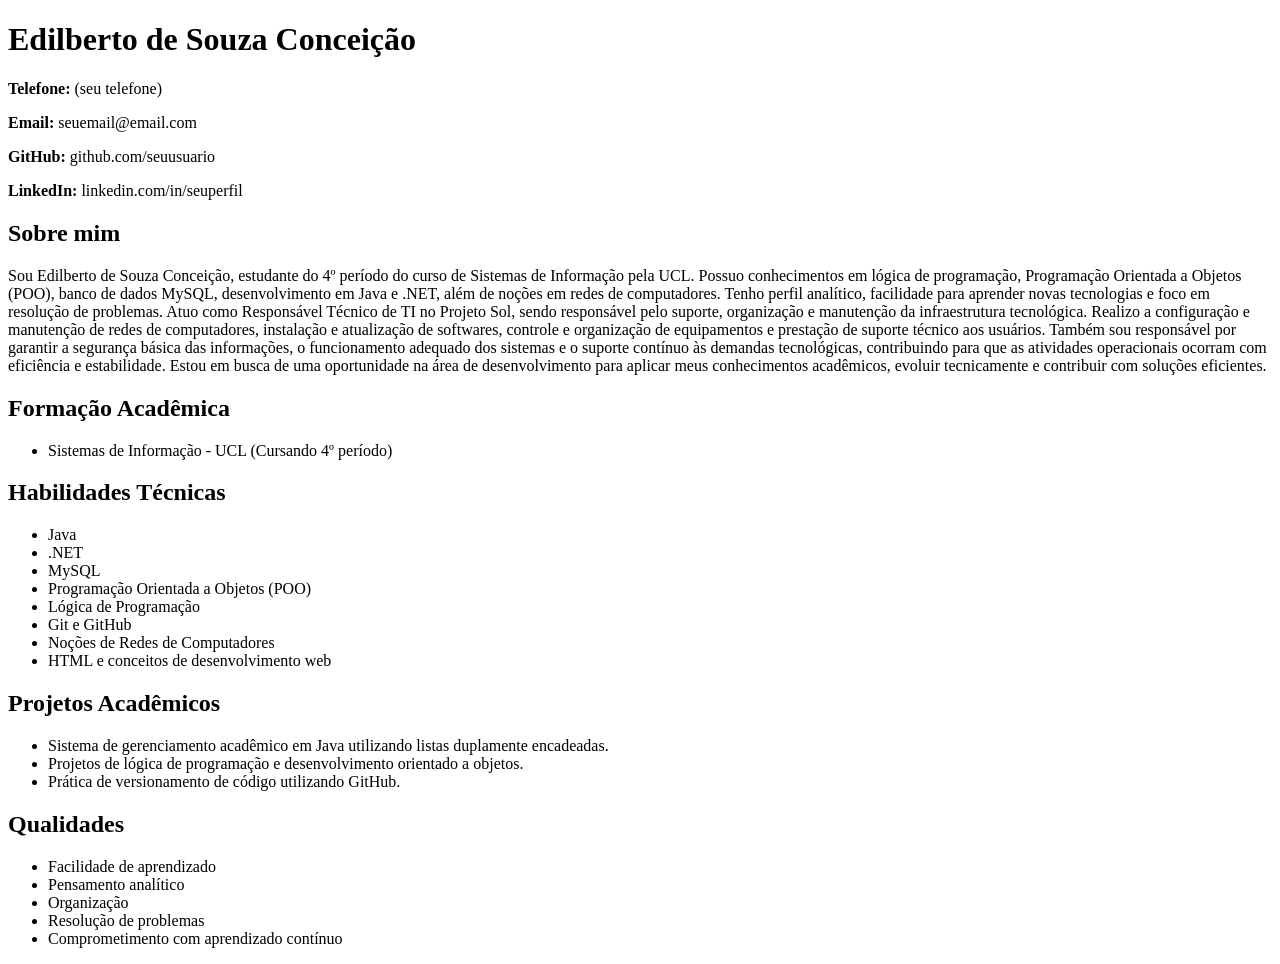
==== index.html @ 3ff3adbe "Update and rename Documento.html to index.html" ====
<!DOCTYPE html>
<html lang="pt-br">
<head>
    <meta charset="UTF-8">
    <title>Currículo - Edilberto de Souza Conceição</title>

    
</head>

<body>

<div class="container">

    <h1>Edilberto de Souza Conceição</h1>

    <div class="info">
        <p><strong>Telefone:</strong> (seu telefone)</p>
        <p><strong>Email:</strong> seuemail@email.com</p>
        <p><strong>GitHub:</strong> github.com/seuusuario</p>
        <p><strong>LinkedIn:</strong> linkedin.com/in/seuperfil</p>
    </div>

    <h2>Sobre mim</h2>
    <p>
        Sou Edilberto de Souza Conceição, estudante do 4º período do curso de Sistemas de Informação pela UCL. Possuo conhecimentos em lógica de programação, Programação Orientada a Objetos (POO), banco de dados MySQL, desenvolvimento em Java e .NET, além de noções em redes de computadores.
Tenho perfil analítico, facilidade para aprender novas tecnologias e foco em resolução de problemas. Atuo como Responsável Técnico de TI no Projeto Sol, sendo responsável pelo suporte, organização e manutenção da infraestrutura tecnológica. Realizo a configuração e manutenção de redes de computadores, instalação e atualização de softwares, controle e organização de equipamentos e prestação de suporte técnico aos usuários.
Também sou responsável por garantir a segurança básica das informações, o funcionamento adequado dos sistemas e o suporte contínuo às demandas tecnológicas, contribuindo para que as atividades operacionais ocorram com eficiência e estabilidade.
Estou em busca de uma oportunidade na área de desenvolvimento para aplicar meus conhecimentos acadêmicos, evoluir tecnicamente e contribuir com soluções eficientes.
    </p>

    <h2>Formação Acadêmica</h2>
    <ul>
        <li>Sistemas de Informação - UCL (Cursando 4º período)</li>
    </ul>

    <h2>Habilidades Técnicas</h2>
    <ul>
        <li>Java</li>
        <li>.NET</li>
        <li>MySQL</li>
        <li>Programação Orientada a Objetos (POO)</li>
        <li>Lógica de Programação</li>
        <li>Git e GitHub</li>
        <li>Noções de Redes de Computadores</li>
        <li>HTML e conceitos de desenvolvimento web</li>
    </ul>

    <h2>Projetos Acadêmicos</h2>
    <ul>
        <li>Sistema de gerenciamento acadêmico em Java utilizando listas duplamente encadeadas.</li>
        <li>Projetos de lógica de programação e desenvolvimento orientado a objetos.</li>
        <li>Prática de versionamento de código utilizando GitHub.</li>
    </ul>

    <h2>Qualidades</h2>
    <ul>
        <li>Facilidade de aprendizado</li>
        <li>Pensamento analítico</li>
        <li>Organização</li>
        <li>Resolução de problemas</li>
        <li>Comprometimento com aprendizado contínuo</li>
    </ul>

</div>

</body>
</html>
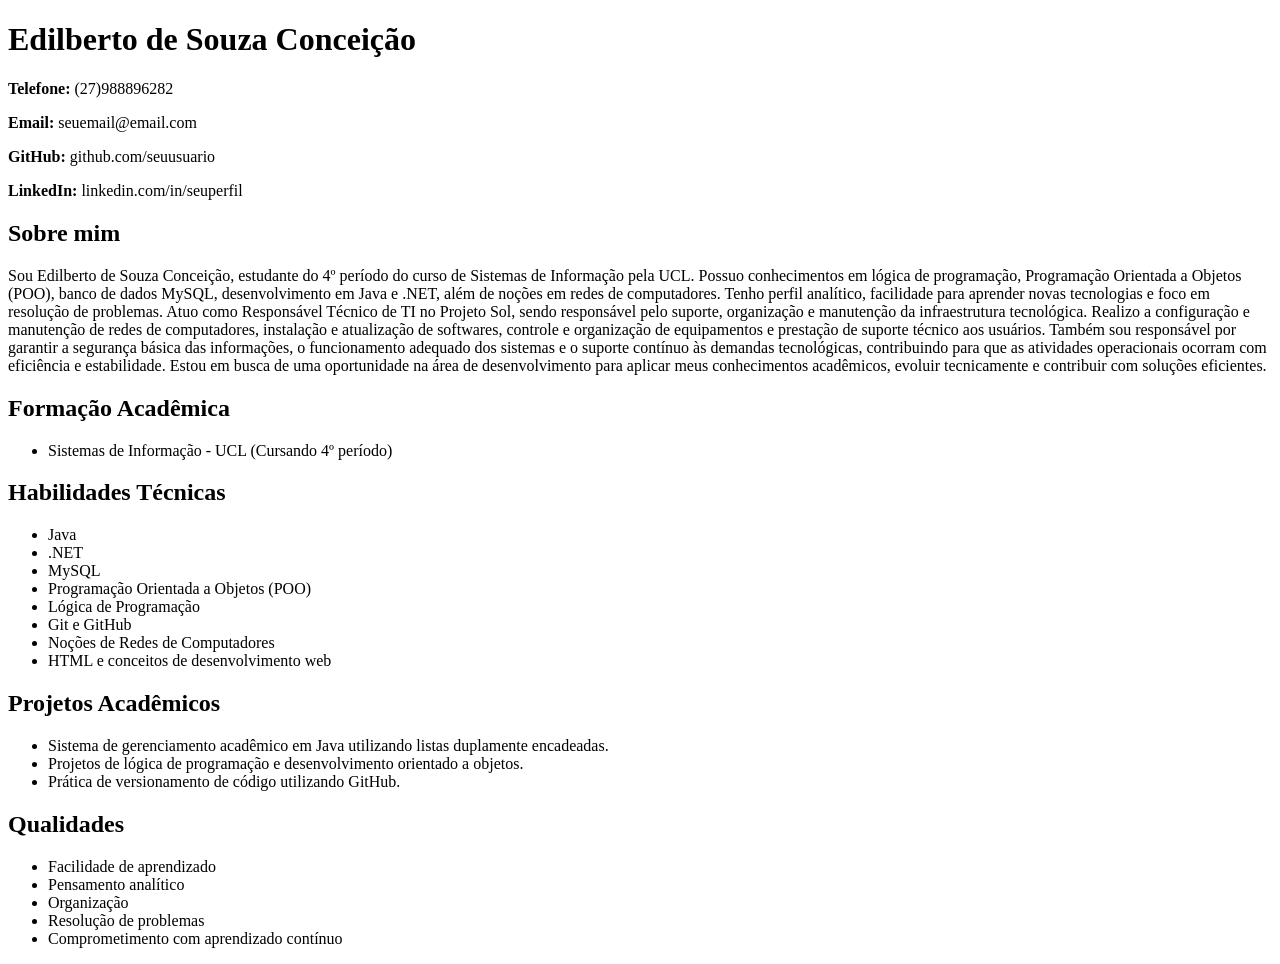
==== commit 017e4848: "Revise contact info and personal description in index.html Updated contact information and personal " ====
--- a/index.html
+++ b/index.html
@@ -14,7 +14,7 @@
     <h1>Edilberto de Souza Conceição</h1>
 
     <div class="info">
-        <p><strong>Telefone:</strong> (seu telefone)</p>
+        <p><strong>Telefone:</strong> (27)988896282</p>
         <p><strong>Email:</strong> seuemail@email.com</p>
         <p><strong>GitHub:</strong> github.com/seuusuario</p>
         <p><strong>LinkedIn:</strong> linkedin.com/in/seuperfil</p>
@@ -65,3 +65,4 @@
 
 </body>
 </html>
+
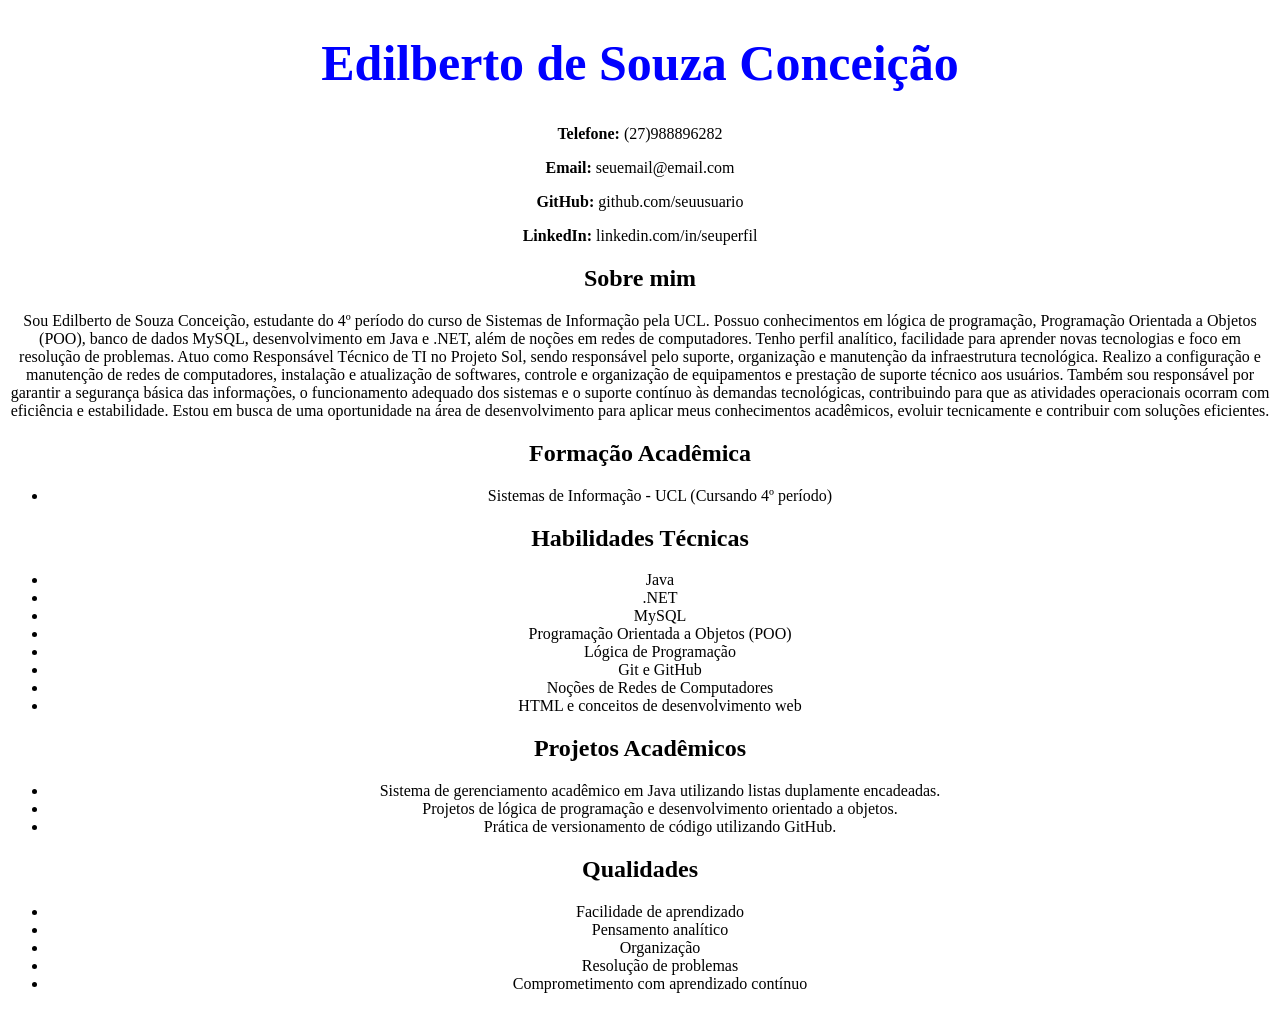
==== commit fd25ed53: "add do arquivo .css ao projeto" ====
--- a/index.html
+++ b/index.html
@@ -1,68 +1,66 @@
-<!DOCTYPE html>
-<html lang="pt-br">
-<head>
-    <meta charset="UTF-8">
-    <title>Currículo - Edilberto de Souza Conceição</title>
-
-    
-</head>
-
-<body>
-
-<div class="container">
-
-    <h1>Edilberto de Souza Conceição</h1>
-
-    <div class="info">
-        <p><strong>Telefone:</strong> (27)988896282</p>
-        <p><strong>Email:</strong> seuemail@email.com</p>
-        <p><strong>GitHub:</strong> github.com/seuusuario</p>
-        <p><strong>LinkedIn:</strong> linkedin.com/in/seuperfil</p>
-    </div>
-
-    <h2>Sobre mim</h2>
-    <p>
-        Sou Edilberto de Souza Conceição, estudante do 4º período do curso de Sistemas de Informação pela UCL. Possuo conhecimentos em lógica de programação, Programação Orientada a Objetos (POO), banco de dados MySQL, desenvolvimento em Java e .NET, além de noções em redes de computadores.
-Tenho perfil analítico, facilidade para aprender novas tecnologias e foco em resolução de problemas. Atuo como Responsável Técnico de TI no Projeto Sol, sendo responsável pelo suporte, organização e manutenção da infraestrutura tecnológica. Realizo a configuração e manutenção de redes de computadores, instalação e atualização de softwares, controle e organização de equipamentos e prestação de suporte técnico aos usuários.
-Também sou responsável por garantir a segurança básica das informações, o funcionamento adequado dos sistemas e o suporte contínuo às demandas tecnológicas, contribuindo para que as atividades operacionais ocorram com eficiência e estabilidade.
-Estou em busca de uma oportunidade na área de desenvolvimento para aplicar meus conhecimentos acadêmicos, evoluir tecnicamente e contribuir com soluções eficientes.
-    </p>
-
-    <h2>Formação Acadêmica</h2>
-    <ul>
-        <li>Sistemas de Informação - UCL (Cursando 4º período)</li>
-    </ul>
-
-    <h2>Habilidades Técnicas</h2>
-    <ul>
-        <li>Java</li>
-        <li>.NET</li>
-        <li>MySQL</li>
-        <li>Programação Orientada a Objetos (POO)</li>
-        <li>Lógica de Programação</li>
-        <li>Git e GitHub</li>
-        <li>Noções de Redes de Computadores</li>
-        <li>HTML e conceitos de desenvolvimento web</li>
-    </ul>
-
-    <h2>Projetos Acadêmicos</h2>
-    <ul>
-        <li>Sistema de gerenciamento acadêmico em Java utilizando listas duplamente encadeadas.</li>
-        <li>Projetos de lógica de programação e desenvolvimento orientado a objetos.</li>
-        <li>Prática de versionamento de código utilizando GitHub.</li>
-    </ul>
-
-    <h2>Qualidades</h2>
-    <ul>
-        <li>Facilidade de aprendizado</li>
-        <li>Pensamento analítico</li>
-        <li>Organização</li>
-        <li>Resolução de problemas</li>
-        <li>Comprometimento com aprendizado contínuo</li>
-    </ul>
-
-</div>
-
-</body>
-</html>
-
+<!DOCTYPE html>
+<html lang="pt-br">
+<head>
+    <meta charset="UTF-8">
+    <title>Currículo - Edilberto de Souza Conceição</title>
+    <link rel="stylesheet" href="styles.css">
+</head>
+
+<body>
+
+<div class="container">
+
+    <h1>Edilberto de Souza Conceição</h1>
+
+    <div class="info">
+        <p><strong>Telefone:</strong> (27)988896282</p>
+        <p><strong>Email:</strong> seuemail@email.com</p>
+        <p><strong>GitHub:</strong> github.com/seuusuario</p>
+        <p><strong>LinkedIn:</strong> linkedin.com/in/seuperfil</p>
+    </div>
+
+    <h2>Sobre mim</h2>
+    <p>
+        Sou Edilberto de Souza Conceição, estudante do 4º período do curso de Sistemas de Informação pela UCL. Possuo conhecimentos em lógica de programação, Programação Orientada a Objetos (POO), banco de dados MySQL, desenvolvimento em Java e .NET, além de noções em redes de computadores.
+Tenho perfil analítico, facilidade para aprender novas tecnologias e foco em resolução de problemas. Atuo como Responsável Técnico de TI no Projeto Sol, sendo responsável pelo suporte, organização e manutenção da infraestrutura tecnológica. Realizo a configuração e manutenção de redes de computadores, instalação e atualização de softwares, controle e organização de equipamentos e prestação de suporte técnico aos usuários.
+Também sou responsável por garantir a segurança básica das informações, o funcionamento adequado dos sistemas e o suporte contínuo às demandas tecnológicas, contribuindo para que as atividades operacionais ocorram com eficiência e estabilidade.
+Estou em busca de uma oportunidade na área de desenvolvimento para aplicar meus conhecimentos acadêmicos, evoluir tecnicamente e contribuir com soluções eficientes.
+    </p>
+
+    <h2>Formação Acadêmica</h2>
+    <ul>
+        <li>Sistemas de Informação - UCL (Cursando 4º período)</li>
+    </ul>
+
+    <h2>Habilidades Técnicas</h2>
+    <ul>
+        <li>Java</li>
+        <li>.NET</li>
+        <li>MySQL</li>
+        <li>Programação Orientada a Objetos (POO)</li>
+        <li>Lógica de Programação</li>
+        <li>Git e GitHub</li>
+        <li>Noções de Redes de Computadores</li>
+        <li>HTML e conceitos de desenvolvimento web</li>
+    </ul>
+
+    <h2>Projetos Acadêmicos</h2>
+    <ul>
+        <li>Sistema de gerenciamento acadêmico em Java utilizando listas duplamente encadeadas.</li>
+        <li>Projetos de lógica de programação e desenvolvimento orientado a objetos.</li>
+        <li>Prática de versionamento de código utilizando GitHub.</li>
+    </ul>
+
+    <h2>Qualidades</h2>
+    <ul>
+        <li>Facilidade de aprendizado</li>
+        <li>Pensamento analítico</li>
+        <li>Organização</li>
+        <li>Resolução de problemas</li>
+        <li>Comprometimento com aprendizado contínuo</li>
+    </ul>
+
+</div>
+
+</body>
+</html>
--- a/styles.css
+++ b/styles.css
@@ -0,0 +1,5 @@
+* {text-align: center;}
+h1 {color: blue; font-size: 50px;}
+ 
+hr {width: 100%;}
+
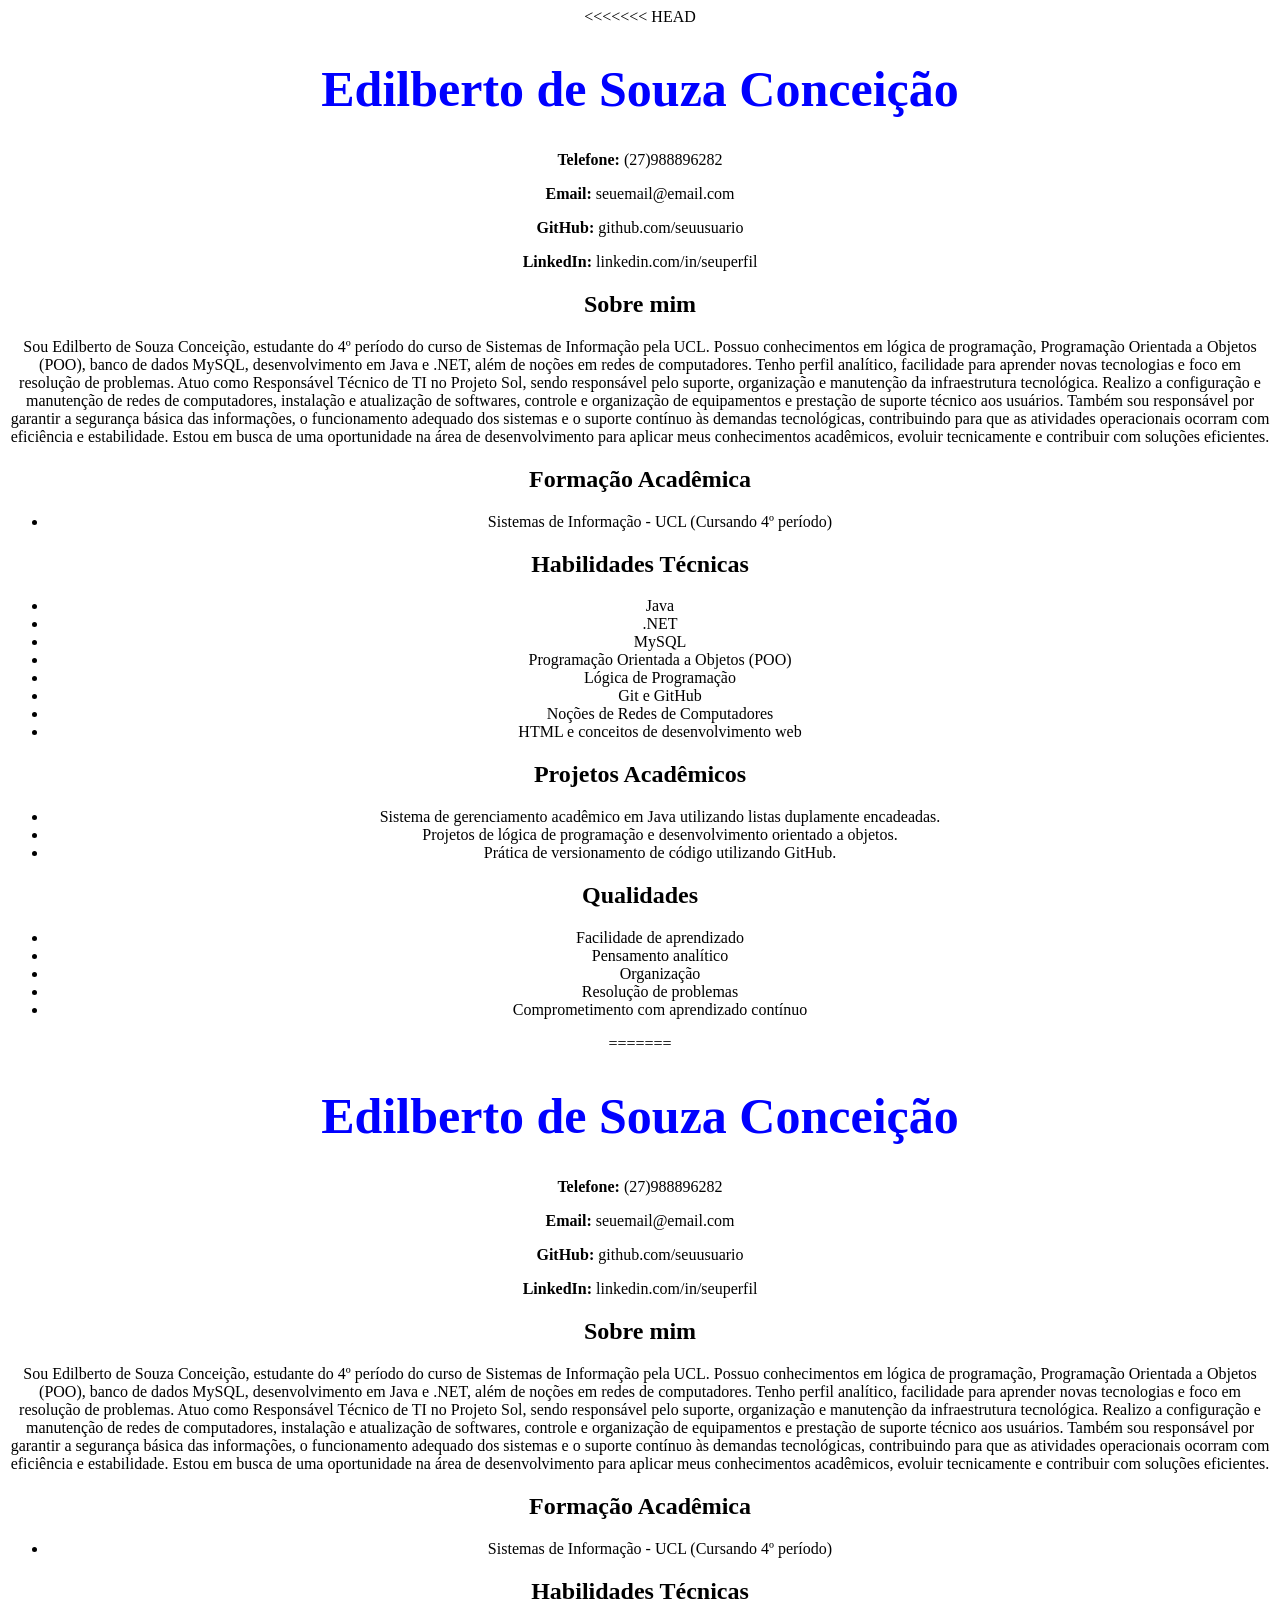
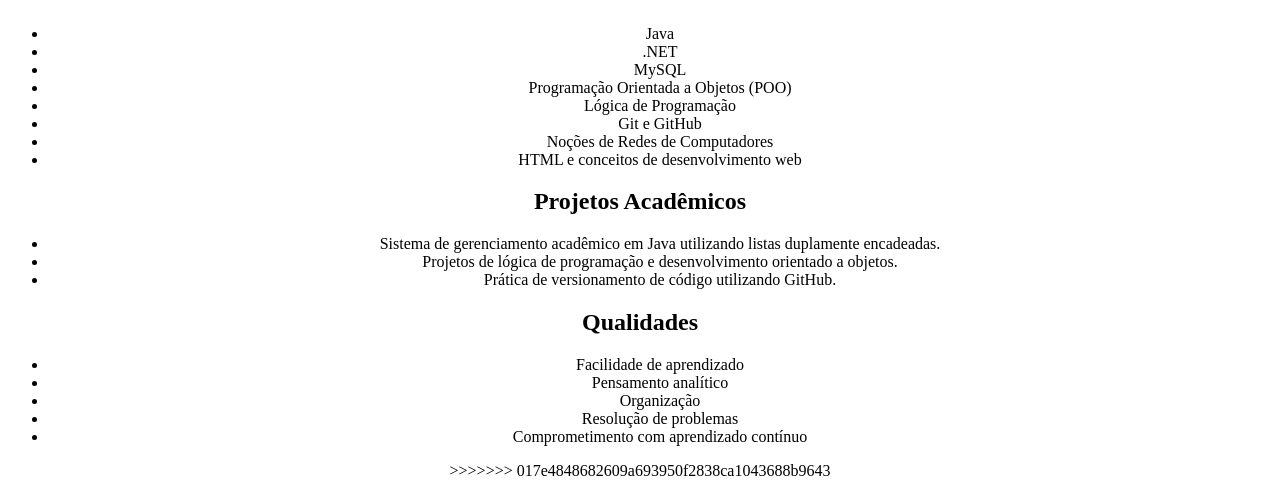
==== commit e68273a4: "resolve conflito de merge" ====
--- a/index.html
+++ b/index.html
@@ -1,3 +1,4 @@
+<<<<<<< HEAD
 <!DOCTYPE html>
 <html lang="pt-br">
 <head>
@@ -63,4 +64,74 @@
 </div>
 
 </body>
-</html>+</html>
+=======
+<!DOCTYPE html>
+<html lang="pt-br">
+<head>
+    <meta charset="UTF-8">
+    <title>Currículo - Edilberto de Souza Conceição</title>
+
+    
+</head>
+
+<body>
+
+<div class="container">
+
+    <h1>Edilberto de Souza Conceição</h1>
+
+    <div class="info">
+        <p><strong>Telefone:</strong> (27)988896282</p>
+        <p><strong>Email:</strong> seuemail@email.com</p>
+        <p><strong>GitHub:</strong> github.com/seuusuario</p>
+        <p><strong>LinkedIn:</strong> linkedin.com/in/seuperfil</p>
+    </div>
+
+    <h2>Sobre mim</h2>
+    <p>
+        Sou Edilberto de Souza Conceição, estudante do 4º período do curso de Sistemas de Informação pela UCL. Possuo conhecimentos em lógica de programação, Programação Orientada a Objetos (POO), banco de dados MySQL, desenvolvimento em Java e .NET, além de noções em redes de computadores.
+Tenho perfil analítico, facilidade para aprender novas tecnologias e foco em resolução de problemas. Atuo como Responsável Técnico de TI no Projeto Sol, sendo responsável pelo suporte, organização e manutenção da infraestrutura tecnológica. Realizo a configuração e manutenção de redes de computadores, instalação e atualização de softwares, controle e organização de equipamentos e prestação de suporte técnico aos usuários.
+Também sou responsável por garantir a segurança básica das informações, o funcionamento adequado dos sistemas e o suporte contínuo às demandas tecnológicas, contribuindo para que as atividades operacionais ocorram com eficiência e estabilidade.
+Estou em busca de uma oportunidade na área de desenvolvimento para aplicar meus conhecimentos acadêmicos, evoluir tecnicamente e contribuir com soluções eficientes.
+    </p>
+
+    <h2>Formação Acadêmica</h2>
+    <ul>
+        <li>Sistemas de Informação - UCL (Cursando 4º período)</li>
+    </ul>
+
+    <h2>Habilidades Técnicas</h2>
+    <ul>
+        <li>Java</li>
+        <li>.NET</li>
+        <li>MySQL</li>
+        <li>Programação Orientada a Objetos (POO)</li>
+        <li>Lógica de Programação</li>
+        <li>Git e GitHub</li>
+        <li>Noções de Redes de Computadores</li>
+        <li>HTML e conceitos de desenvolvimento web</li>
+    </ul>
+
+    <h2>Projetos Acadêmicos</h2>
+    <ul>
+        <li>Sistema de gerenciamento acadêmico em Java utilizando listas duplamente encadeadas.</li>
+        <li>Projetos de lógica de programação e desenvolvimento orientado a objetos.</li>
+        <li>Prática de versionamento de código utilizando GitHub.</li>
+    </ul>
+
+    <h2>Qualidades</h2>
+    <ul>
+        <li>Facilidade de aprendizado</li>
+        <li>Pensamento analítico</li>
+        <li>Organização</li>
+        <li>Resolução de problemas</li>
+        <li>Comprometimento com aprendizado contínuo</li>
+    </ul>
+
+</div>
+
+</body>
+</html>
+
+>>>>>>> 017e4848682609a693950f2838ca1043688b9643
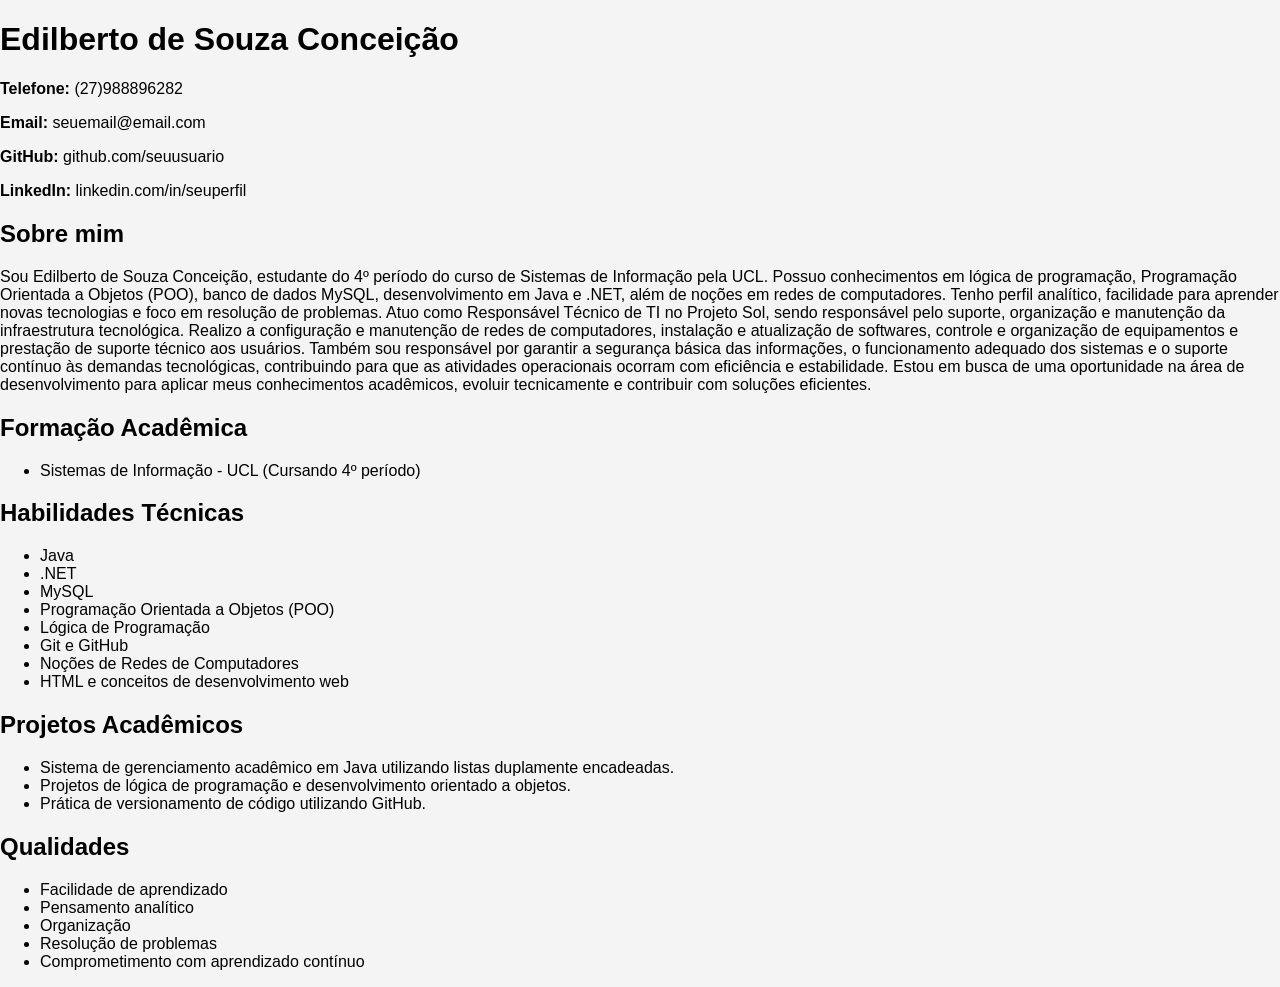
==== commit 27aefad0: "corrigindo conflito de merge no curriculo" ====
--- a/index.html
+++ b/index.html
@@ -1,4 +1,3 @@
-<<<<<<< HEAD
 <!DOCTYPE html>
 <html lang="pt-br">
 <head>
@@ -65,73 +64,4 @@
 
 </body>
 </html>
-=======
-<!DOCTYPE html>
-<html lang="pt-br">
-<head>
-    <meta charset="UTF-8">
-    <title>Currículo - Edilberto de Souza Conceição</title>
 
-    
-</head>
-
-<body>
-
-<div class="container">
-
-    <h1>Edilberto de Souza Conceição</h1>
-
-    <div class="info">
-        <p><strong>Telefone:</strong> (27)988896282</p>
-        <p><strong>Email:</strong> seuemail@email.com</p>
-        <p><strong>GitHub:</strong> github.com/seuusuario</p>
-        <p><strong>LinkedIn:</strong> linkedin.com/in/seuperfil</p>
-    </div>
-
-    <h2>Sobre mim</h2>
-    <p>
-        Sou Edilberto de Souza Conceição, estudante do 4º período do curso de Sistemas de Informação pela UCL. Possuo conhecimentos em lógica de programação, Programação Orientada a Objetos (POO), banco de dados MySQL, desenvolvimento em Java e .NET, além de noções em redes de computadores.
-Tenho perfil analítico, facilidade para aprender novas tecnologias e foco em resolução de problemas. Atuo como Responsável Técnico de TI no Projeto Sol, sendo responsável pelo suporte, organização e manutenção da infraestrutura tecnológica. Realizo a configuração e manutenção de redes de computadores, instalação e atualização de softwares, controle e organização de equipamentos e prestação de suporte técnico aos usuários.
-Também sou responsável por garantir a segurança básica das informações, o funcionamento adequado dos sistemas e o suporte contínuo às demandas tecnológicas, contribuindo para que as atividades operacionais ocorram com eficiência e estabilidade.
-Estou em busca de uma oportunidade na área de desenvolvimento para aplicar meus conhecimentos acadêmicos, evoluir tecnicamente e contribuir com soluções eficientes.
-    </p>
-
-    <h2>Formação Acadêmica</h2>
-    <ul>
-        <li>Sistemas de Informação - UCL (Cursando 4º período)</li>
-    </ul>
-
-    <h2>Habilidades Técnicas</h2>
-    <ul>
-        <li>Java</li>
-        <li>.NET</li>
-        <li>MySQL</li>
-        <li>Programação Orientada a Objetos (POO)</li>
-        <li>Lógica de Programação</li>
-        <li>Git e GitHub</li>
-        <li>Noções de Redes de Computadores</li>
-        <li>HTML e conceitos de desenvolvimento web</li>
-    </ul>
-
-    <h2>Projetos Acadêmicos</h2>
-    <ul>
-        <li>Sistema de gerenciamento acadêmico em Java utilizando listas duplamente encadeadas.</li>
-        <li>Projetos de lógica de programação e desenvolvimento orientado a objetos.</li>
-        <li>Prática de versionamento de código utilizando GitHub.</li>
-    </ul>
-
-    <h2>Qualidades</h2>
-    <ul>
-        <li>Facilidade de aprendizado</li>
-        <li>Pensamento analítico</li>
-        <li>Organização</li>
-        <li>Resolução de problemas</li>
-        <li>Comprometimento com aprendizado contínuo</li>
-    </ul>
-
-</div>
-
-</body>
-</html>
-
->>>>>>> 017e4848682609a693950f2838ca1043688b9643
--- a/styles.css
+++ b/styles.css
@@ -1,5 +1,6 @@
-* {text-align: center;}
-h1 {color: blue; font-size: 50px;}
- 
-hr {width: 100%;}
-
+body{
+font-family: Arial, Helvetica, sans-serif;
+background-color: #f4f4f4;
+margin: 0;
+padding: 0;
+}
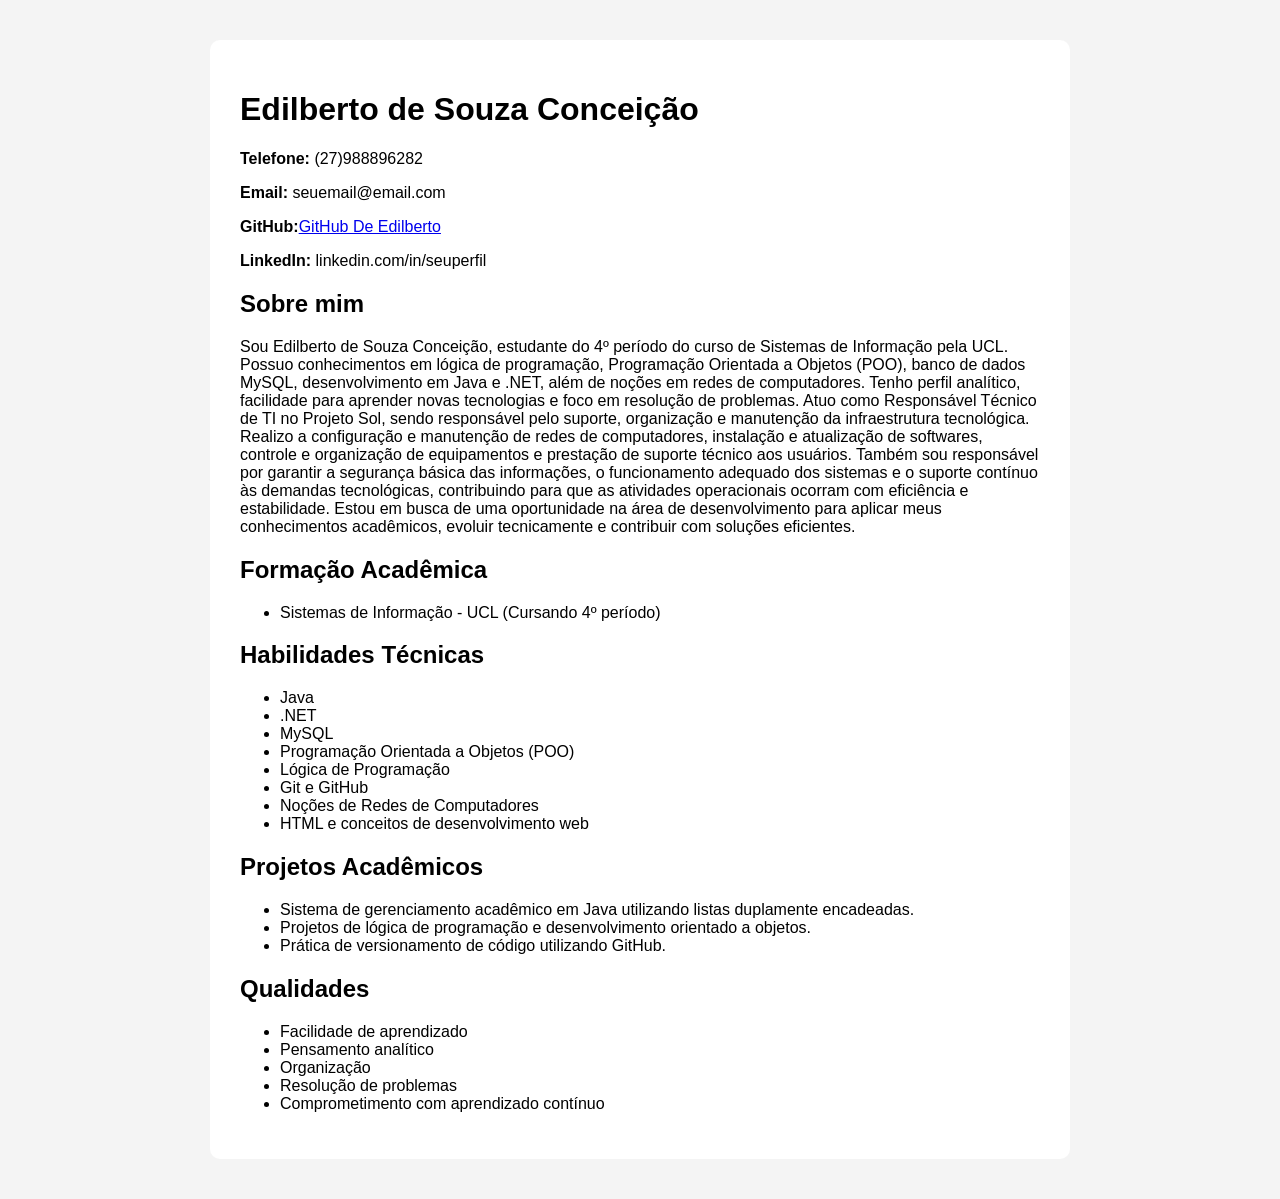
==== commit 1f075711: "Impletentação de link de acesso" ====
--- a/index.html
+++ b/index.html
@@ -15,7 +15,7 @@
     <div class="info">
         <p><strong>Telefone:</strong> (27)988896282</p>
         <p><strong>Email:</strong> seuemail@email.com</p>
-        <p><strong>GitHub:</strong> github.com/seuusuario</p>
+        <p><strong>GitHub:</strong><a href="https://github.com/Edilbertowzxy">GitHub De Edilberto</a></p>
         <p><strong>LinkedIn:</strong> linkedin.com/in/seuperfil</p>
     </div>
 
--- a/styles.css
+++ b/styles.css
@@ -3,4 +3,13 @@
 background-color: #f4f4f4;
 margin: 0;
 padding: 0;
+}
+
+.container{
+    width: 800px;
+    margin: 40px auto;
+    background: white;
+    padding: 30px;
+    border-radius: 10px;
+    box-shadow: 0px 0px 10px rgba(0,0,0,0,2);
 }
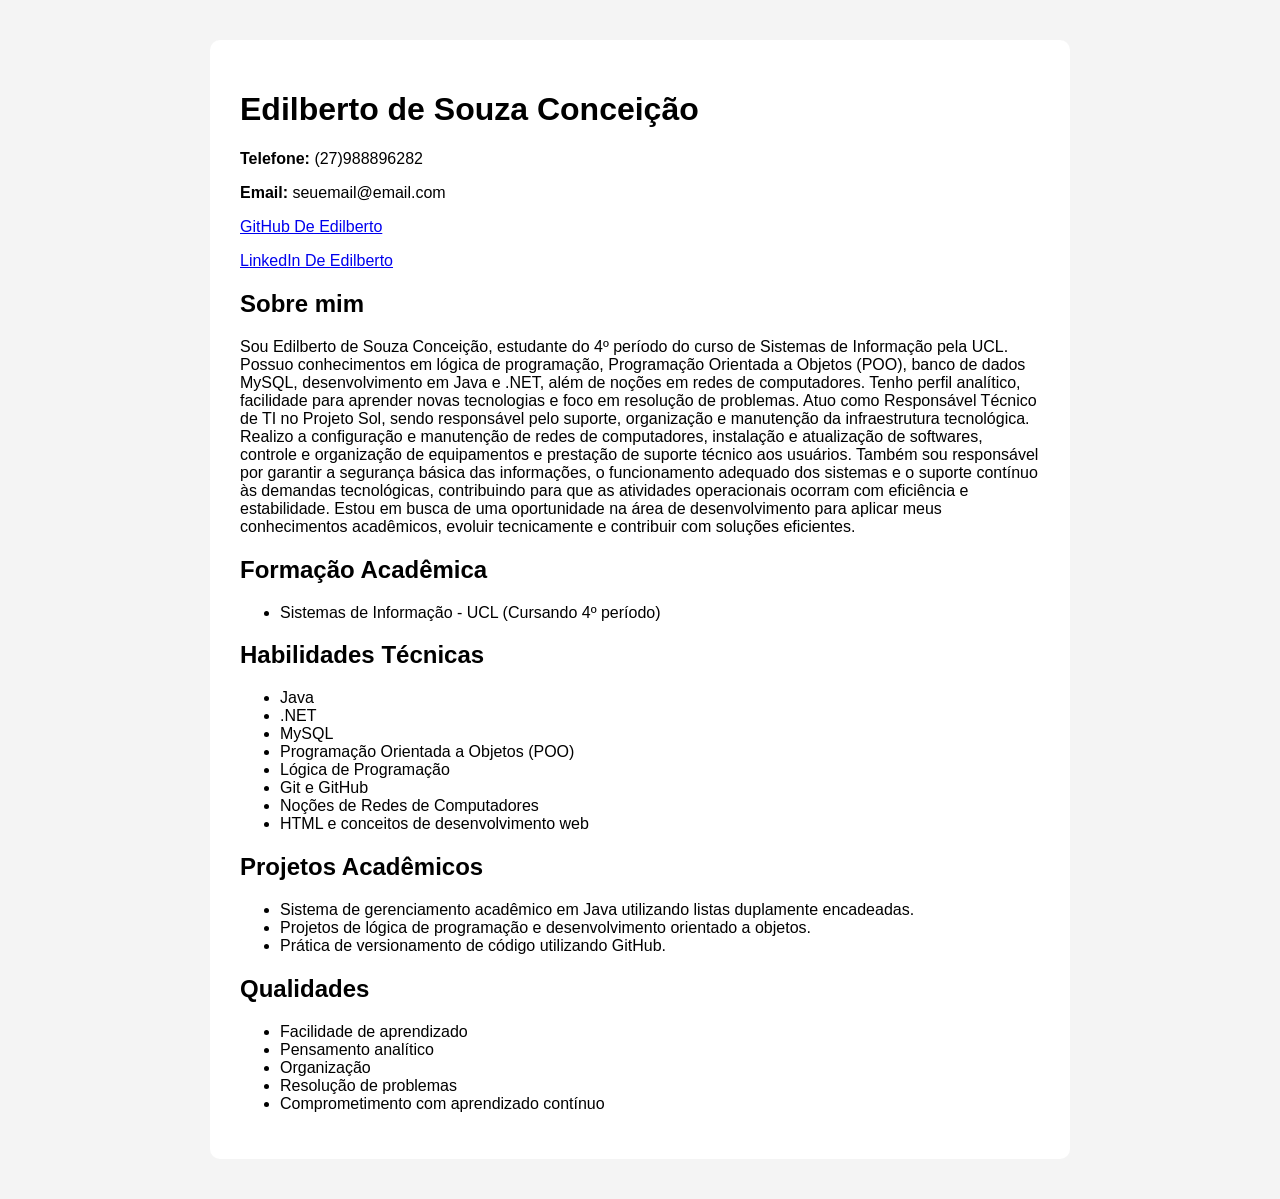
==== commit 56102aec: "Impletentação de link de acesso" ====
--- a/index.html
+++ b/index.html
@@ -15,8 +15,8 @@
     <div class="info">
         <p><strong>Telefone:</strong> (27)988896282</p>
         <p><strong>Email:</strong> seuemail@email.com</p>
-        <p><strong>GitHub:</strong><a href="https://github.com/Edilbertowzxy">GitHub De Edilberto</a></p>
-        <p><strong>LinkedIn:</strong> linkedin.com/in/seuperfil</p>
+        <p><a href="https://github.com/Edilbertowzxy">GitHub De Edilberto</a></p>
+        <p><a href="https://www.linkedin.com/in/edilberto-souza-260274255/" >LinkedIn De Edilberto</a></p>
     </div>
 
     <h2>Sobre mim</h2>
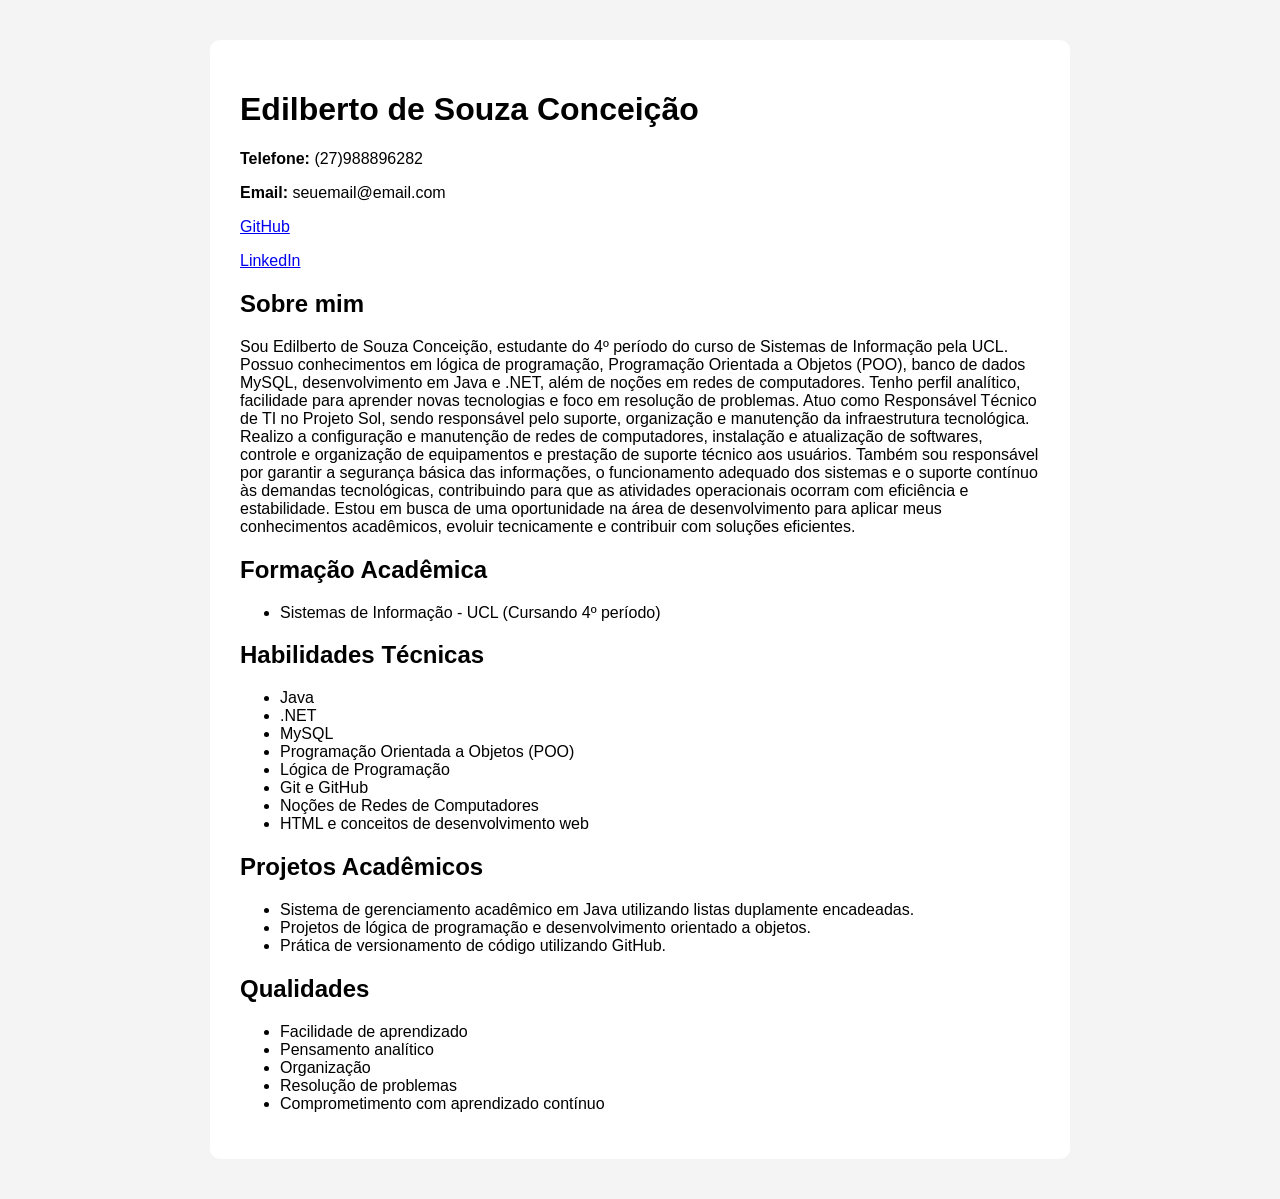
==== commit 138cf57c: "Impletentação de link de acesso" ====
--- a/index.html
+++ b/index.html
@@ -15,8 +15,8 @@
     <div class="info">
         <p><strong>Telefone:</strong> (27)988896282</p>
         <p><strong>Email:</strong> seuemail@email.com</p>
-        <p><a href="https://github.com/Edilbertowzxy">GitHub De Edilberto</a></p>
-        <p><a href="https://www.linkedin.com/in/edilberto-souza-260274255/" >LinkedIn De Edilberto</a></p>
+        <p><a href="https://github.com/Edilbertowzxy">GitHub</a></p>
+        <p><a href="https://www.linkedin.com/in/edilberto-souza-260274255/" >LinkedIn</a></p>
     </div>
 
     <h2>Sobre mim</h2>
